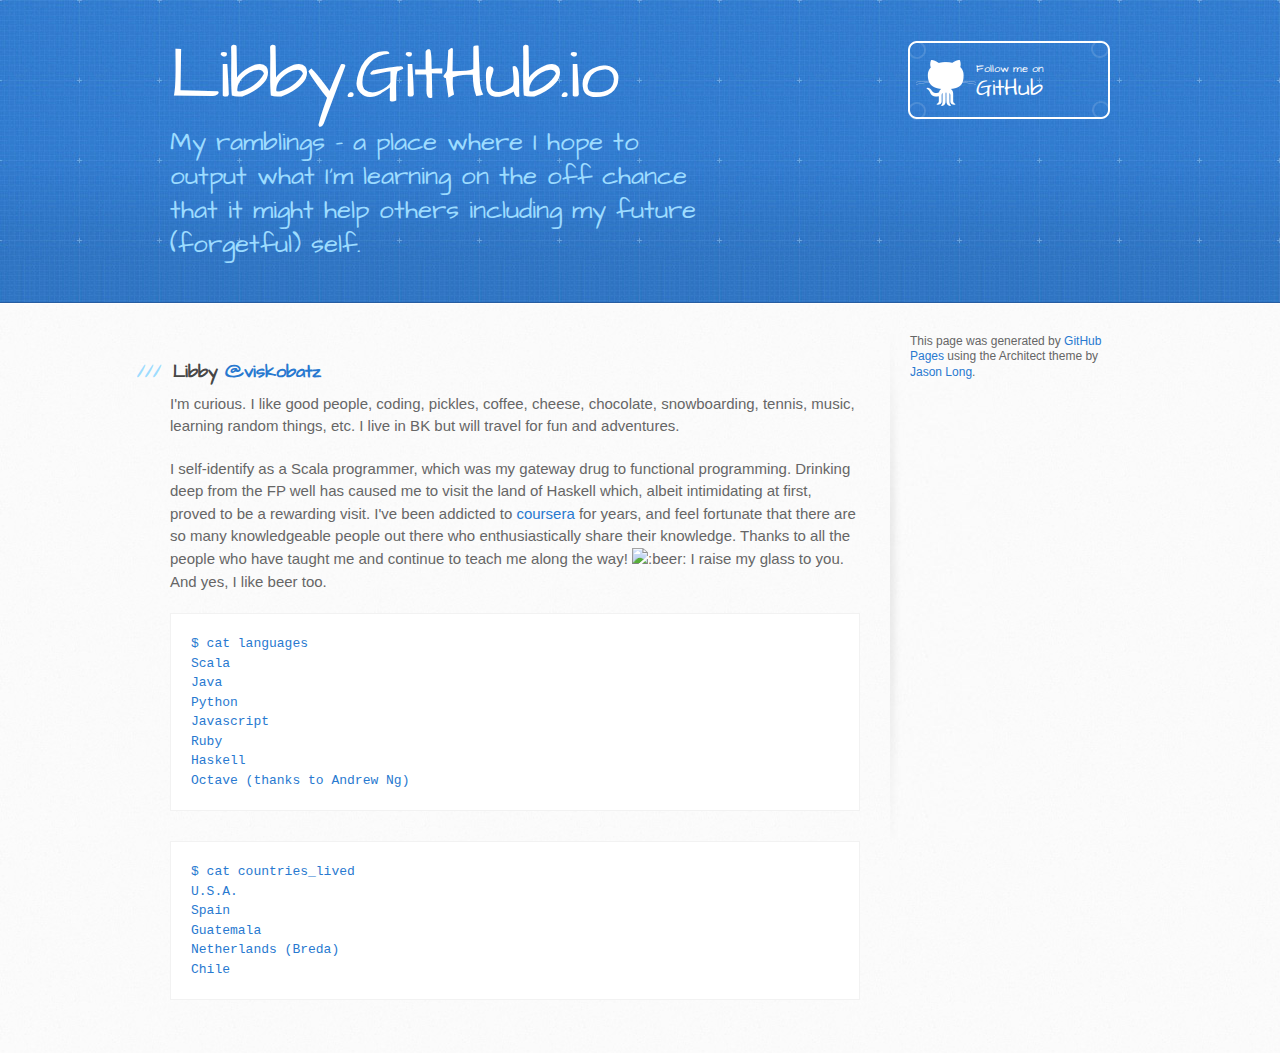
==== index.html @ e59dd88e "Replace master branch with page content via GitHub" ====
<!DOCTYPE html>
<html>
  <head>
    <meta charset='utf-8'>
    <meta http-equiv="X-UA-Compatible" content="chrome=1">
    <meta name="viewport" content="width=device-width, initial-scale=1, maximum-scale=1">
    <link href='https://fonts.googleapis.com/css?family=Architects+Daughter' rel='stylesheet' type='text/css'>
    <link rel="stylesheet" type="text/css" href="stylesheets/stylesheet.css" media="screen">
    <link rel="stylesheet" type="text/css" href="stylesheets/github-light.css" media="screen">
    <link rel="stylesheet" type="text/css" href="stylesheets/print.css" media="print">

    <!--[if lt IE 9]>
    <script src="//html5shiv.googlecode.com/svn/trunk/html5.js"></script>
    <![endif]-->

    <title>Libby.GitHub.io by libby</title>
  </head>

  <body>
    <header>
      <div class="inner">
        <h1>Libby.GitHub.io</h1>
        <h2>My ramblings - a place where I hope to output what I&#39;m learning on the off chance that it might help others including my future (forgetful) self.</h2>
        <a href="https://github.com/libby" class="button"><small>Follow me on</small> GitHub</a>
      </div>
    </header>

    <div id="content-wrapper">
      <div class="inner clearfix">
        <section id="main-content">
          <h3>
<a id="libby-viskobatz" class="anchor" href="#libby-viskobatz" aria-hidden="true"><span class="octicon octicon-link"></span></a>Libby <a href="https://twitter.com/viskobatz">@viskobatz</a>
</h3>

<p>I'm curious. I like good people, coding, pickles, coffee, cheese, chocolate, snowboarding, tennis, music, learning random things, etc. I live in BK but will travel for fun and adventures.</p>

<p>I self-identify as a Scala programmer, which was my gateway drug to functional programming.  Drinking deep from the FP well has caused me to visit the land of Haskell which, albeit intimidating at first, proved to be a rewarding visit. I've been addicted to <a href="https://www.coursera.org/">coursera</a> for years, and feel fortunate that there are so many knowledgeable people out there who enthusiastically share their knowledge. Thanks to all the people who have taught me and continue to teach me along the way! <img class="emoji" title=":beer:" alt=":beer:" src="https://assets-cdn.github.com/images/icons/emoji/unicode/1f37a.png" height="20" width="20" align="absmiddle"> I raise my glass to you. And yes, I like beer too.</p>

<pre><code>$ cat languages
Scala
Java
Python
Javascript
Ruby
Haskell
Octave (thanks to Andrew Ng)
</code></pre>

<pre><code>$ cat countries_lived
U.S.A.
Spain
Guatemala
Netherlands (Breda)
Chile
</code></pre>
        </section>

        <aside id="sidebar">


          <p>This page was generated by <a href="https://pages.github.com">GitHub Pages</a> using the Architect theme by <a href="https://twitter.com/jasonlong">Jason Long</a>.</p>
        </aside>
      </div>
    </div>

  
  </body>
</html>
---- stylesheets/stylesheet.css ----
/*! normalize.css v3.0.2 | MIT License | git.io/normalize */

/**
 * 1. Set default font family to sans-serif.
 * 2. Prevent iOS text size adjust after orientation change, without disabling
 *    user zoom.
 */

html {
  font-family: sans-serif; /* 1 */
  -webkit-text-size-adjust: 100%; /* 2 */
  -ms-text-size-adjust: 100%; /* 2 */
}

/**
 * Remove default margin.
 */

body {
  margin: 0;
}

/* HTML5 display definitions
   ========================================================================== */

/**
 * Correct `block` display not defined for any HTML5 element in IE 8/9.
 * Correct `block` display not defined for `details` or `summary` in IE 10/11
 * and Firefox.
 * Correct `block` display not defined for `main` in IE 11.
 */

article,
aside,
details,
figcaption,
figure,
footer,
header,
hgroup,
main,
menu,
nav,
section,
summary {
  display: block;
}

/**
 * 1. Correct `inline-block` display not defined in IE 8/9.
 * 2. Normalize vertical alignment of `progress` in Chrome, Firefox, and Opera.
 */

audio,
canvas,
progress,
video {
  display: inline-block; /* 1 */
  vertical-align: baseline; /* 2 */
}

/**
 * Prevent modern browsers from displaying `audio` without controls.
 * Remove excess height in iOS 5 devices.
 */

audio:not([controls]) {
  display: none;
  height: 0;
}

/**
 * Address `[hidden]` styling not present in IE 8/9/10.
 * Hide the `template` element in IE 8/9/11, Safari, and Firefox < 22.
 */

[hidden],
template {
  display: none;
}

/* Links
   ========================================================================== */

/**
 * Remove the gray background color from active links in IE 10.
 */

a {
  background-color: transparent;
}

/**
 * Improve readability when focused and also mouse hovered in all browsers.
 */

a:active,
a:hover {
  outline: 0;
}

/* Text-level semantics
   ========================================================================== */

/**
 * Address styling not present in IE 8/9/10/11, Safari, and Chrome.
 */

abbr[title] {
  border-bottom: 1px dotted;
}

/**
 * Address style set to `bolder` in Firefox 4+, Safari, and Chrome.
 */

b,
strong {
  font-weight: bold;
}

/**
 * Address styling not present in Safari and Chrome.
 */

dfn {
  font-style: italic;
}

/**
 * Address variable `h1` font-size and margin within `section` and `article`
 * contexts in Firefox 4+, Safari, and Chrome.
 */

h1 {
  margin: 0.67em 0;
  font-size: 2em;
}

/**
 * Address styling not present in IE 8/9.
 */

mark {
  color: #000;
  background: #ff0;
}

/**
 * Address inconsistent and variable font size in all browsers.
 */

small {
  font-size: 80%;
}

/**
 * Prevent `sub` and `sup` affecting `line-height` in all browsers.
 */

sub,
sup {
  position: relative;
  font-size: 75%;
  line-height: 0;
  vertical-align: baseline;
}

sup {
  top: -0.5em;
}

sub {
  bottom: -0.25em;
}

/* Embedded content
   ========================================================================== */

/**
 * Remove border when inside `a` element in IE 8/9/10.
 */

img {
  border: 0;
}

/**
 * Correct overflow not hidden in IE 9/10/11.
 */

svg:not(:root) {
  overflow: hidden;
}

/* Grouping content
   ========================================================================== */

/**
 * Address margin not present in IE 8/9 and Safari.
 */

figure {
  margin: 1em 40px;
}

/**
 * Address differences between Firefox and other browsers.
 */

hr {
  height: 0;
  -moz-box-sizing: content-box;
  box-sizing: content-box;
}

/**
 * Contain overflow in all browsers.
 */

pre {
  overflow: auto;
}

/**
 * Address odd `em`-unit font size rendering in all browsers.
 */

code,
kbd,
pre,
samp {
  font-family: monospace, monospace;
  font-size: 1em;
}

/* Forms
   ========================================================================== */

/**
 * Known limitation: by default, Chrome and Safari on OS X allow very limited
 * styling of `select`, unless a `border` property is set.
 */

/**
 * 1. Correct color not being inherited.
 *    Known issue: affects color of disabled elements.
 * 2. Correct font properties not being inherited.
 * 3. Address margins set differently in Firefox 4+, Safari, and Chrome.
 */

button,
input,
optgroup,
select,
textarea {
  margin: 0; /* 3 */
  font: inherit; /* 2 */
  color: inherit; /* 1 */
}

/**
 * Address `overflow` set to `hidden` in IE 8/9/10/11.
 */

button {
  overflow: visible;
}

/**
 * Address inconsistent `text-transform` inheritance for `button` and `select`.
 * All other form control elements do not inherit `text-transform` values.
 * Correct `button` style inheritance in Firefox, IE 8/9/10/11, and Opera.
 * Correct `select` style inheritance in Firefox.
 */

button,
select {
  text-transform: none;
}

/**
 * 1. Avoid the WebKit bug in Android 4.0.* where (2) destroys native `audio`
 *    and `video` controls.
 * 2. Correct inability to style clickable `input` types in iOS.
 * 3. Improve usability and consistency of cursor style between image-type
 *    `input` and others.
 */

button,
html input[type="button"], /* 1 */
input[type="reset"],
input[type="submit"] {
  -webkit-appearance: button; /* 2 */
  cursor: pointer; /* 3 */
}

/**
 * Re-set default cursor for disabled elements.
 */

button[disabled],
html input[disabled] {
  cursor: default;
}

/**
 * Remove inner padding and border in Firefox 4+.
 */

button::-moz-focus-inner,
input::-moz-focus-inner {
  padding: 0;
  border: 0;
}

/**
 * Address Firefox 4+ setting `line-height` on `input` using `!important` in
 * the UA stylesheet.
 */

input {
  line-height: normal;
}

/**
 * It's recommended that you don't attempt to style these elements.
 * Firefox's implementation doesn't respect box-sizing, padding, or width.
 *
 * 1. Address box sizing set to `content-box` in IE 8/9/10.
 * 2. Remove excess padding in IE 8/9/10.
 */

input[type="checkbox"],
input[type="radio"] {
  box-sizing: border-box; /* 1 */
  padding: 0; /* 2 */
}

/**
 * Fix the cursor style for Chrome's increment/decrement buttons. For certain
 * `font-size` values of the `input`, it causes the cursor style of the
 * decrement button to change from `default` to `text`.
 */

input[type="number"]::-webkit-inner-spin-button,
input[type="number"]::-webkit-outer-spin-button {
  height: auto;
}

/**
 * 1. Address `appearance` set to `searchfield` in Safari and Chrome.
 * 2. Address `box-sizing` set to `border-box` in Safari and Chrome
 *    (include `-moz` to future-proof).
 */

input[type="search"] {
  -webkit-box-sizing: content-box; /* 2 */
  -moz-box-sizing: content-box;
  box-sizing: content-box;
  -webkit-appearance: textfield; /* 1 */
}

/**
 * Remove inner padding and search cancel button in Safari and Chrome on OS X.
 * Safari (but not Chrome) clips the cancel button when the search input has
 * padding (and `textfield` appearance).
 */

input[type="search"]::-webkit-search-cancel-button,
input[type="search"]::-webkit-search-decoration {
  -webkit-appearance: none;
}

/**
 * Define consistent border, margin, and padding.
 */

fieldset {
  padding: 0.35em 0.625em 0.75em;
  margin: 0 2px;
  border: 1px solid #c0c0c0;
}

/**
 * 1. Correct `color` not being inherited in IE 8/9/10/11.
 * 2. Remove padding so people aren't caught out if they zero out fieldsets.
 */

legend {
  padding: 0; /* 2 */
  border: 0; /* 1 */
}

/**
 * Remove default vertical scrollbar in IE 8/9/10/11.
 */

textarea {
  overflow: auto;
}

/**
 * Don't inherit the `font-weight` (applied by a rule above).
 * NOTE: the default cannot safely be changed in Chrome and Safari on OS X.
 */

optgroup {
  font-weight: bold;
}

/* Tables
   ========================================================================== */

/**
 * Remove most spacing between table cells.
 */

table {
  border-spacing: 0;
  border-collapse: collapse;
}

td,
th {
  padding: 0;
}

/* LAYOUT STYLES */
body {
  font-family: 'Helvetica Neue', Helvetica, Arial, serif;
  font-size: 15px;
  font-weight: 400;
  line-height: 1.5;
  color: #666;
  background: #fafafa url(../images/body-bg.jpg) 0 0 repeat;
}

p {
  margin-top: 0;
}

a {
  color: #2879d0;
}
a:hover {
  color: #2268b2;
}

header {
  padding-top: 40px;
  padding-bottom: 40px;
  font-family: 'Architects Daughter', 'Helvetica Neue', Helvetica, Arial, serif;
  background: #2e7bcf url(../images/header-bg.jpg) 0 0 repeat-x;
  border-bottom: solid 1px #275da1;
}

header h1 {
  width: 540px;
  margin-top: 0;
  margin-bottom: 0.2em;
  font-size: 72px;
  font-weight: normal;
  line-height: 1;
  color: #fff;
  letter-spacing: -1px;
}

header h2 {
  width: 540px;
  margin-top: 0;
  margin-bottom: 0;
  font-size: 26px;
  font-weight: normal;
  line-height: 1.3;
  color: #9ddcff;
  letter-spacing: 0;
}

.inner {
  position: relative;
  width: 940px;
  margin: 0 auto;
}

#content-wrapper {
  padding-top: 30px;
  border-top: solid 1px #fff;
}

#main-content {
  float: left;
  width: 690px;
}

#main-content img {
  max-width: 100%;
}

aside#sidebar {
  float: right;
  width: 200px;
  min-height: 504px;
  padding-left: 20px;
  font-size: 12px;
  line-height: 1.3;
  background: transparent url(../images/sidebar-bg.jpg) 0 0 no-repeat;
}

aside#sidebar p.repo-owner,
aside#sidebar p.repo-owner a {
  font-weight: bold;
}

#downloads {
  margin-bottom: 40px;
}

a.button {
  width: 134px;
  height: 58px;
  padding-top: 22px;
  padding-left: 68px;
  font-family: 'Architects Daughter', 'Helvetica Neue', Helvetica, Arial, serif;
  font-size: 23px;
  line-height: 1.2;
  color: #fff;
}
a.button small {
  display: block;
  font-size: 11px;
}
header a.button {
  position: absolute;
  top: 0;
  right: 0;
  background: transparent url(../images/github-button.png) 0 0 no-repeat;
}
aside a.button {
  display: block;
  width: 138px;
  padding-left: 64px;
  margin-bottom: 20px;
  font-size: 21px;
  background: transparent url(../images/download-button.png) 0 0 no-repeat;
}

code, pre {
  margin-bottom: 30px;
  font-family: Monaco, "Bitstream Vera Sans Mono", "Lucida Console", Terminal, monospace;
  font-size: 13px;
  color: #222;
}

code {
  padding: 0 3px;
  background-color: #f2f8fc;
  border: solid 1px #dbe7f3;
}

pre {
  padding: 20px;
  overflow: auto;
  text-shadow: none;
  background: #fff;
  border: solid 1px #f2f2f2;
}
pre code {
  padding: 0;
  color: #2879d0;
  background-color: #fff;
  border: none;
}

ul, ol, dl {
  margin-bottom: 20px;
}


/* COMMON STYLES */

hr {
  height: 0;
  margin-top: 1em;
  margin-bottom: 1em;
  border: 0;
  border-top: solid 1px #ddd;
}

table {
  width: 100%;
  border: 1px solid #ebebeb;
}

th {
  font-weight: 500;
}

td {
  font-weight: 300;
  text-align: center;
  border: 1px solid #ebebeb;
}

form {
  padding: 20px;
  background: #f2f2f2;

}


/* GENERAL ELEMENT TYPE STYLES */

#main-content h1 {
  margin-top: 0;
  margin-bottom: 0;
  font-family: 'Architects Daughter', 'Helvetica Neue', Helvetica, Arial, serif;
  font-size: 2.8em;
  font-weight: normal;
  color: #474747;
  text-indent: 6px;
  letter-spacing: -1px;
}

#main-content h1:before {
  padding-right: 0.3em;
  margin-left: -0.9em;
  color: #9ddcff;
  content: "/";
}

#main-content h2 {
  margin-bottom: 8px;
  font-family: 'Architects Daughter', 'Helvetica Neue', Helvetica, Arial, serif;
  font-size: 22px;
  font-weight: bold;
  color: #474747;
  text-indent: 4px;
}
#main-content h2:before {
  padding-right: 0.3em;
  margin-left: -1.5em;
  content: "//";
  color: #9ddcff;
}

#main-content h3 {
  margin-top: 24px;
  margin-bottom: 8px;
  font-family: 'Architects Daughter', 'Helvetica Neue', Helvetica, Arial, serif;
  font-size: 18px;
  font-weight: bold;
  color: #474747;
  text-indent: 3px;
}

#main-content h3:before {
  padding-right: 0.3em;
  margin-left: -2em;
  content: "///";
  color: #9ddcff;
}

#main-content h4 {
  margin-bottom: 8px;
  font-family: 'Architects Daughter', 'Helvetica Neue', Helvetica, Arial, serif;
  font-size: 15px;
  font-weight: bold;
  color: #474747;
  text-indent: 3px;
}

h4:before {
  padding-right: 0.3em;
  margin-left: -2.8em;
  content: "////";
  color: #9ddcff;
}

#main-content h5 {
  margin-bottom: 8px;
  font-family: 'Architects Daughter', 'Helvetica Neue', Helvetica, Arial, serif;
  font-size: 14px;
  color: #474747;
  text-indent: 3px;
}
h5:before {
  padding-right: 0.3em;
  margin-left: -3.2em;
  content: "/////";
  color: #9ddcff;
}

#main-content h6 {
  margin-bottom: 8px;
  font-family: 'Architects Daughter', 'Helvetica Neue', Helvetica, Arial, serif;
  font-size: .8em;
  color: #474747;
  text-indent: 3px;
}
h6:before {
  padding-right: 0.3em;
  margin-left: -3.7em;
  content: "//////";
  color: #9ddcff;
}

p {
  margin-bottom: 20px;
}

a {
  text-decoration: none;
}

p a {
  font-weight: 400;
}

blockquote {
  padding: 0 0 0 30px;
  margin-bottom: 20px;
  font-size: 1.6em;
  border-left: 10px solid #e9e9e9;
}

ul {
  list-style-position: inside;
  list-style: disc;
  padding-left: 20px;
}

ol {
  list-style-position: inside;
  list-style: decimal;
  padding-left: 3px;
}

dl dd {
  font-style: italic;
  font-weight: 100;
}

footer {
  padding-top: 20px;
  padding-bottom: 30px;
  margin-top: 40px;
  font-size: 13px;
  color: #aaa;
  background: transparent url('../images/hr.png') 0 0 no-repeat;
}

footer a {
  color: #666;
}
footer a:hover {
  color: #444;
}

/* MISC */
.clearfix:after {
  display: block;
  height: 0;
  clear: both;
  visibility: hidden;
  content: '.';
}

.clearfix {display: inline-block;}
* html .clearfix {height: 1%;}
.clearfix {display: block;}

/* #Media Queries
================================================== */

/* Smaller than standard 960 (devices and browsers) */
@media only screen and (max-width: 959px) { }

/* Tablet Portrait size to standard 960 (devices and browsers) */
@media only screen and (min-width: 768px) and (max-width: 959px) {
  .inner {
    width: 740px;
  }
  header h1, header h2 {
    width: 340px;
  }
  header h1 {
    font-size: 60px;
  }
  header h2 {
    font-size: 30px;
  }
  #main-content {
    width: 490px;
  }
  #main-content h1:before,
  #main-content h2:before,
  #main-content h3:before,
  #main-content h4:before,
  #main-content h5:before,
  #main-content h6:before {
    padding-right: 0;
    margin-left: 0;
    content: none;
  }
}

/* All Mobile Sizes (devices and browser) */
@media only screen and (max-width: 767px) {
  .inner {
    width: 93%;
  }
  header {
    padding: 20px 0;
  }
  header .inner {
    position: relative;
  }
  header h1, header h2 {
    width: 100%;
  }
  header h1 {
    font-size: 48px;
  }
  header h2 {
    font-size: 24px;
  }
  header a.button {
    position: relative;
    display: inline-block;
    width: auto;
    height: auto;
    padding: 5px 10px;
    margin-top: 15px;
    font-size: 13px;
    line-height: 1;
    color: #2879d0;
    text-align: center;
    background-color: #9ddcff;
    background-image: none;
    border-radius: 5px;
    -moz-border-radius: 5px;
    -webkit-border-radius: 5px;
  }
  header a.button small {
    display: inline;
    font-size: 13px;
  }
  #main-content,
  aside#sidebar {
    float: none;
    width: 100% ! important;
  }
  aside#sidebar {
    min-height: 0;
    padding: 20px 0;
    margin-top: 20px;
    background-image: none;
    border-top: solid 1px #ddd;
  }
  aside#sidebar a.button {
    display: none;
  }
  #main-content h1:before,
  #main-content h2:before,
  #main-content h3:before,
  #main-content h4:before,
  #main-content h5:before,
  #main-content h6:before {
    padding-right: 0;
    margin-left: 0;
    content: none;
  }
}

/* Mobile Landscape Size to Tablet Portrait (devices and browsers) */
@media only screen and (min-width: 480px) and (max-width: 767px) { }

/* Mobile Portrait Size to Mobile Landscape Size (devices and browsers) */
@media only screen and (max-width: 479px) { }
---- stylesheets/github-light.css ----
/*
   Copyright 2014 GitHub Inc.

   Licensed under the Apache License, Version 2.0 (the "License");
   you may not use this file except in compliance with the License.
   You may obtain a copy of the License at

       http://www.apache.org/licenses/LICENSE-2.0

   Unless required by applicable law or agreed to in writing, software
   distributed under the License is distributed on an "AS IS" BASIS,
   WITHOUT WARRANTIES OR CONDITIONS OF ANY KIND, either express or implied.
   See the License for the specific language governing permissions and
   limitations under the License.

*/

.pl-c /* comment */ {
  color: #969896;
}

.pl-c1      /* constant, markup.raw, meta.diff.header, meta.module-reference, meta.property-name, support, support.constant, support.variable, variable.other.constant */,
.pl-s .pl-v /* string variable */ {
  color: #0086b3;
}

.pl-e  /* entity */,
.pl-en /* entity.name */ {
  color: #795da3;
}

.pl-s .pl-s1 /* string source */,
.pl-smi      /* storage.modifier.import, storage.modifier.package, storage.type.java, variable.other, variable.parameter.function */ {
  color: #333;
}

.pl-ent /* entity.name.tag */ {
  color: #63a35c;
}

.pl-k /* keyword, storage, storage.type */ {
  color: #a71d5d;
}

.pl-pds              /* punctuation.definition.string, string.regexp.character-class */,
.pl-s                /* string */,
.pl-s .pl-pse .pl-s1 /* string punctuation.section.embedded source */,
.pl-sr               /* string.regexp */,
.pl-sr .pl-cce       /* string.regexp constant.character.escape */,
.pl-sr .pl-sra       /* string.regexp string.regexp.arbitrary-repitition */,
.pl-sr .pl-sre       /* string.regexp source.ruby.embedded */ {
  color: #183691;
}

.pl-v /* variable */ {
  color: #ed6a43;
}

.pl-id /* invalid.deprecated */ {
  color: #b52a1d;
}

.pl-ii /* invalid.illegal */ {
  background-color: #b52a1d;
  color: #f8f8f8;
}

.pl-sr .pl-cce /* string.regexp constant.character.escape */ {
  color: #63a35c;
  font-weight: bold;
}

.pl-ml /* markup.list */ {
  color: #693a17;
}

.pl-mh        /* markup.heading */,
.pl-mh .pl-en /* markup.heading entity.name */,
.pl-ms        /* meta.separator */ {
  color: #1d3e81;
  font-weight: bold;
}

.pl-mq /* markup.quote */ {
  color: #008080;
}

.pl-mi /* markup.italic */ {
  color: #333;
  font-style: italic;
}

.pl-mb /* markup.bold */ {
  color: #333;
  font-weight: bold;
}

.pl-md /* markup.deleted, meta.diff.header.from-file */ {
  background-color: #ffecec;
  color: #bd2c00;
}

.pl-mi1 /* markup.inserted, meta.diff.header.to-file */ {
  background-color: #eaffea;
  color: #55a532;
}

.pl-mdr /* meta.diff.range */ {
  color: #795da3;
  font-weight: bold;
}

.pl-mo /* meta.output */ {
  color: #1d3e81;
}
---- stylesheets/print.css ----
html, body, div, span, applet, object, iframe,
h1, h2, h3, h4, h5, h6, p, blockquote, pre,
a, abbr, acronym, address, big, cite, code,
del, dfn, em, img, ins, kbd, q, s, samp,
small, strike, strong, sub, sup, tt, var,
b, u, i, center,
dl, dt, dd, ol, ul, li,
fieldset, form, label, legend,
table, caption, tbody, tfoot, thead, tr, th, td,
article, aside, canvas, details, embed,
figure, figcaption, footer, header, hgroup,
menu, nav, output, ruby, section, summary,
time, mark, audio, video {
  padding: 0;
  margin: 0;
  font: inherit;
  font-size: 100%;
  vertical-align: baseline;
  border: 0;
}
/* HTML5 display-role reset for older browsers */
article, aside, details, figcaption, figure,
footer, header, hgroup, menu, nav, section {
  display: block;
}
body {
  line-height: 1;
}
ol, ul {
  list-style: none;
}
blockquote, q {
  quotes: none;
}
blockquote:before, blockquote:after,
q:before, q:after {
  content: '';
  content: none;
}
table {
  border-spacing: 0;
  border-collapse: collapse;
}
body {
  font-family: 'Helvetica Neue', Helvetica, Arial, serif;
  font-size: 13px;
  line-height: 1.5;
  color: #000;
}

a {
  font-weight: bold;
  color: #d5000d;
}

header {
  padding-top: 35px;
  padding-bottom: 10px;
}

header h1 {
  font-size: 48px;
  font-weight: bold;
  line-height: 1.2;
  color: #303030;
  letter-spacing: -1px;
}

header h2 {
  font-size: 24px;
  font-weight: normal;
  line-height: 1.3;
  color: #aaa;
  letter-spacing: -1px;
}
#downloads {
  display: none;
}
#main_content {
  padding-top: 20px;
}

code, pre {
  margin-bottom: 30px;
  font-family: Monaco, "Bitstream Vera Sans Mono", "Lucida Console", Terminal;
  font-size: 12px;
  color: #222;
}

code {
  padding: 0 3px;
}

pre {
  padding: 20px;
  overflow: auto;
  border: solid 1px #ddd;
}
pre code {
  padding: 0;
}

ul, ol, dl {
  margin-bottom: 20px;
}


/* COMMON STYLES */

table {
  width: 100%;
  border: 1px solid #ebebeb;
}

th {
  font-weight: 500;
}

td {
  font-weight: 300;
  text-align: center;
  border: 1px solid #ebebeb;
}

form {
  padding: 20px;
  background: #f2f2f2;

}


/* GENERAL ELEMENT TYPE STYLES */

h1 {
  font-size: 2.8em;
}

h2 {
  margin-bottom: 8px;
  font-size: 22px;
  font-weight: bold;
  color: #303030;
}

h3 {
  margin-bottom: 8px;
  font-size: 18px;
  font-weight: bold;
  color: #d5000d;
}

h4 {
  font-size: 16px;
  font-weight: bold;
  color: #303030;
}

h5 {
  font-size: 1em;
  color: #303030;
}

h6 {
  font-size: .8em;
  color: #303030;
}

p {
  margin-bottom: 20px;
  font-weight: 300;
}

a {
  text-decoration: none;
}

p a {
  font-weight: 400;
}

blockquote {
  padding: 0 0 0 30px;
  margin-bottom: 20px;
  font-size: 1.6em;
  border-left: 10px solid #e9e9e9;
}

ul li {
  padding-left: 20px;
  list-style-position: inside;
  list-style: disc;
}

ol li {
  padding-left: 3px;
  list-style-position: inside;
  list-style: decimal;
}

dl dd {
  font-style: italic;
  font-weight: 100;
}

footer {
  padding-top: 20px;
  padding-bottom: 30px;
  margin-top: 40px;
  font-size: 13px;
  color: #aaa;
}

footer a {
  color: #666;
}

/* MISC */
.clearfix:after {
  display: block;
  height: 0;
  clear: both;
  visibility: hidden;
  content: '.';
}

.clearfix {display: inline-block;}
* html .clearfix {height: 1%;}
.clearfix {display: block;}
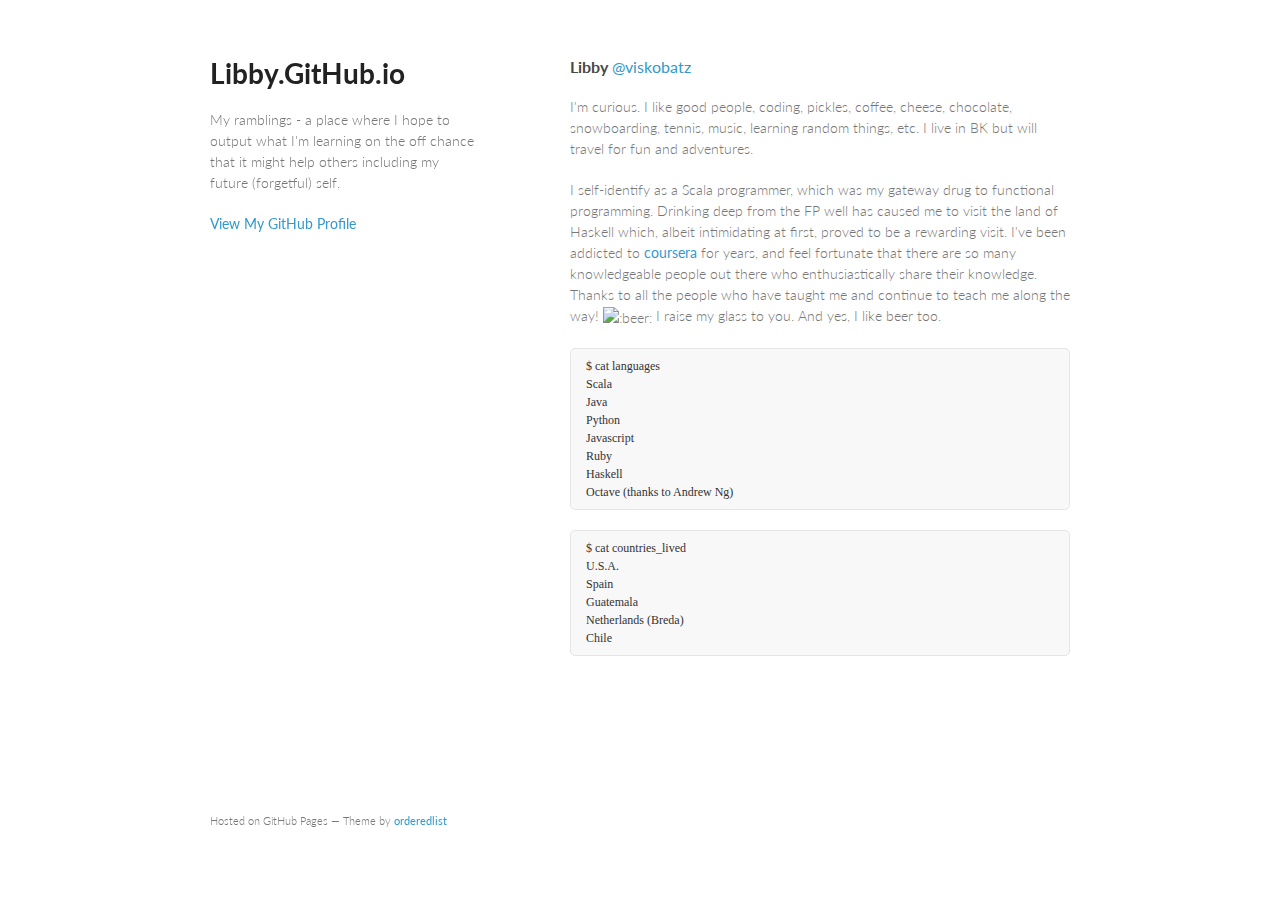
==== commit c1b05f3a: "Replace master branch with page content via GitHub" ====
--- a/index.html
+++ b/index.html
@@ -1,34 +1,29 @@
-<!DOCTYPE html>
+<!doctype html>
 <html>
   <head>
-    <meta charset='utf-8'>
+    <meta charset="utf-8">
     <meta http-equiv="X-UA-Compatible" content="chrome=1">
-    <meta name="viewport" content="width=device-width, initial-scale=1, maximum-scale=1">
-    <link href='https://fonts.googleapis.com/css?family=Architects+Daughter' rel='stylesheet' type='text/css'>
-    <link rel="stylesheet" type="text/css" href="stylesheets/stylesheet.css" media="screen">
-    <link rel="stylesheet" type="text/css" href="stylesheets/github-light.css" media="screen">
-    <link rel="stylesheet" type="text/css" href="stylesheets/print.css" media="print">
+    <title>Libby.GitHub.io by libby</title>
 
+    <link rel="stylesheet" href="stylesheets/styles.css">
+    <link rel="stylesheet" href="stylesheets/github-light.css">
+    <meta name="viewport" content="width=device-width, initial-scale=1, user-scalable=no">
     <!--[if lt IE 9]>
     <script src="//html5shiv.googlecode.com/svn/trunk/html5.js"></script>
     <![endif]-->
+  </head>
+  <body>
+    <div class="wrapper">
+      <header>
+        <h1>Libby.GitHub.io</h1>
+        <p>My ramblings - a place where I hope to output what I&#39;m learning on the off chance that it might help others including my future (forgetful) self.</p>
 
-    <title>Libby.GitHub.io by libby</title>
-  </head>
 
-  <body>
-    <header>
-      <div class="inner">
-        <h1>Libby.GitHub.io</h1>
-        <h2>My ramblings - a place where I hope to output what I&#39;m learning on the off chance that it might help others including my future (forgetful) self.</h2>
-        <a href="https://github.com/libby" class="button"><small>Follow me on</small> GitHub</a>
-      </div>
-    </header>
+        <p class="view"><a href="https://github.com/libby">View My GitHub Profile</a></p>
 
-    <div id="content-wrapper">
-      <div class="inner clearfix">
-        <section id="main-content">
-          <h3>
+      </header>
+      <section>
+        <h3>
 <a id="libby-viskobatz" class="anchor" href="#libby-viskobatz" aria-hidden="true"><span class="octicon octicon-link"></span></a>Libby <a href="https://twitter.com/viskobatz">@viskobatz</a>
 </h3>
 
@@ -53,16 +48,12 @@
 Netherlands (Breda)
 Chile
 </code></pre>
-        </section>
-
-        <aside id="sidebar">
-
-
-          <p>This page was generated by <a href="https://pages.github.com">GitHub Pages</a> using the Architect theme by <a href="https://twitter.com/jasonlong">Jason Long</a>.</p>
-        </aside>
-      </div>
+      </section>
+      <footer>
+        <p><small>Hosted on GitHub Pages &mdash; Theme by <a href="https://github.com/orderedlist">orderedlist</a></small></p>
+      </footer>
     </div>
-
-  
+    <script src="javascripts/scale.fix.js"></script>
+    
   </body>
 </html>
--- a/stylesheets/styles.css
+++ b/stylesheets/styles.css
@@ -0,0 +1,255 @@
+@import url(https://fonts.googleapis.com/css?family=Lato:300italic,700italic,300,700);
+
+body {
+  padding:50px;
+  font:14px/1.5 Lato, "Helvetica Neue", Helvetica, Arial, sans-serif;
+  color:#777;
+  font-weight:300;
+}
+
+h1, h2, h3, h4, h5, h6 {
+  color:#222;
+  margin:0 0 20px;
+}
+
+p, ul, ol, table, pre, dl {
+  margin:0 0 20px;
+}
+
+h1, h2, h3 {
+  line-height:1.1;
+}
+
+h1 {
+  font-size:28px;
+}
+
+h2 {
+  color:#393939;
+}
+
+h3, h4, h5, h6 {
+  color:#494949;
+}
+
+a {
+  color:#39c;
+  font-weight:400;
+  text-decoration:none;
+}
+
+a small {
+  font-size:11px;
+  color:#777;
+  margin-top:-0.6em;
+  display:block;
+}
+
+.wrapper {
+  width:860px;
+  margin:0 auto;
+}
+
+blockquote {
+  border-left:1px solid #e5e5e5;
+  margin:0;
+  padding:0 0 0 20px;
+  font-style:italic;
+}
+
+code, pre {
+  font-family:Monaco, Bitstream Vera Sans Mono, Lucida Console, Terminal;
+  color:#333;
+  font-size:12px;
+}
+
+pre {
+  padding:8px 15px;
+  background: #f8f8f8;
+  border-radius:5px;
+  border:1px solid #e5e5e5;
+  overflow-x: auto;
+}
+
+table {
+  width:100%;
+  border-collapse:collapse;
+}
+
+th, td {
+  text-align:left;
+  padding:5px 10px;
+  border-bottom:1px solid #e5e5e5;
+}
+
+dt {
+  color:#444;
+  font-weight:700;
+}
+
+th {
+  color:#444;
+}
+
+img {
+  max-width:100%;
+}
+
+header {
+  width:270px;
+  float:left;
+  position:fixed;
+}
+
+header ul {
+  list-style:none;
+  height:40px;
+
+  padding:0;
+
+  background: #eee;
+  background: -moz-linear-gradient(top, #f8f8f8 0%, #dddddd 100%);
+  background: -webkit-gradient(linear, left top, left bottom, color-stop(0%,#f8f8f8), color-stop(100%,#dddddd));
+  background: -webkit-linear-gradient(top, #f8f8f8 0%,#dddddd 100%);
+  background: -o-linear-gradient(top, #f8f8f8 0%,#dddddd 100%);
+  background: -ms-linear-gradient(top, #f8f8f8 0%,#dddddd 100%);
+  background: linear-gradient(top, #f8f8f8 0%,#dddddd 100%);
+
+  border-radius:5px;
+  border:1px solid #d2d2d2;
+  box-shadow:inset #fff 0 1px 0, inset rgba(0,0,0,0.03) 0 -1px 0;
+  width:270px;
+}
+
+header li {
+  width:89px;
+  float:left;
+  border-right:1px solid #d2d2d2;
+  height:40px;
+}
+
+header ul a {
+  line-height:1;
+  font-size:11px;
+  color:#999;
+  display:block;
+  text-align:center;
+  padding-top:6px;
+  height:40px;
+}
+
+strong {
+  color:#222;
+  font-weight:700;
+}
+
+header ul li + li {
+  width:88px;
+  border-left:1px solid #fff;
+}
+
+header ul li + li + li {
+  border-right:none;
+  width:89px;
+}
+
+header ul a strong {
+  font-size:14px;
+  display:block;
+  color:#222;
+}
+
+section {
+  width:500px;
+  float:right;
+  padding-bottom:50px;
+}
+
+small {
+  font-size:11px;
+}
+
+hr {
+  border:0;
+  background:#e5e5e5;
+  height:1px;
+  margin:0 0 20px;
+}
+
+footer {
+  width:270px;
+  float:left;
+  position:fixed;
+  bottom:50px;
+}
+
+@media print, screen and (max-width: 960px) {
+
+  div.wrapper {
+    width:auto;
+    margin:0;
+  }
+
+  header, section, footer {
+    float:none;
+    position:static;
+    width:auto;
+  }
+
+  header {
+    padding-right:320px;
+  }
+
+  section {
+    border:1px solid #e5e5e5;
+    border-width:1px 0;
+    padding:20px 0;
+    margin:0 0 20px;
+  }
+
+  header a small {
+    display:inline;
+  }
+
+  header ul {
+    position:absolute;
+    right:50px;
+    top:52px;
+  }
+}
+
+@media print, screen and (max-width: 720px) {
+  body {
+    word-wrap:break-word;
+  }
+
+  header {
+    padding:0;
+  }
+
+  header ul, header p.view {
+    position:static;
+  }
+
+  pre, code {
+    word-wrap:normal;
+  }
+}
+
+@media print, screen and (max-width: 480px) {
+  body {
+    padding:15px;
+  }
+
+  header ul {
+    display:none;
+  }
+}
+
+@media print {
+  body {
+    padding:0.4in;
+    font-size:12pt;
+    color:#444;
+  }
+}
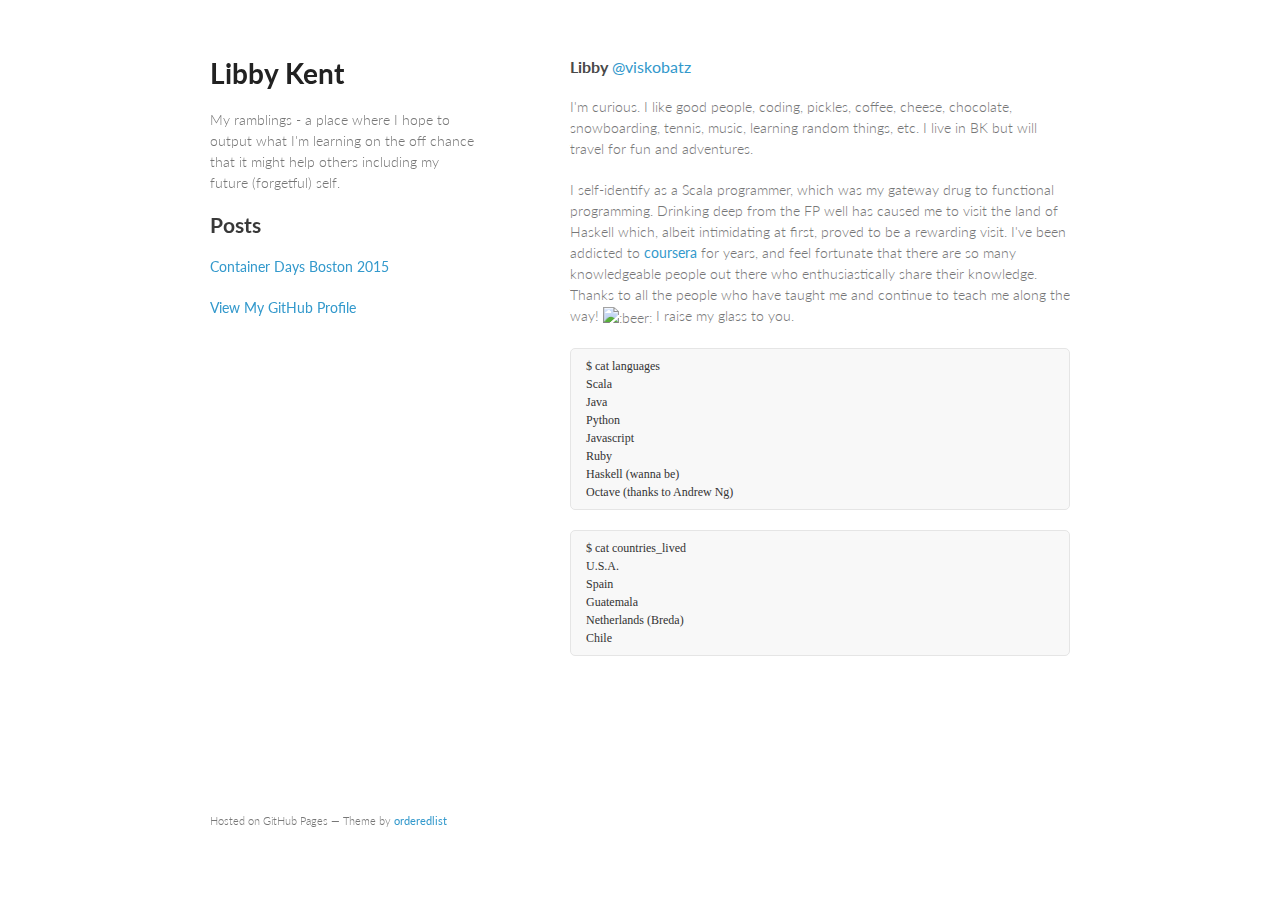
==== commit 46aac73a: "site - adding a rough sketch of container days boston cdbos.html to site and a few fixes to index.ht" ====
--- a/index.html
+++ b/index.html
@@ -3,7 +3,7 @@
   <head>
     <meta charset="utf-8">
     <meta http-equiv="X-UA-Compatible" content="chrome=1">
-    <title>Libby.GitHub.io by libby</title>
+    <title>Hello There</title>
 
     <link rel="stylesheet" href="stylesheets/styles.css">
     <link rel="stylesheet" href="stylesheets/github-light.css">
@@ -15,11 +15,17 @@
   <body>
     <div class="wrapper">
       <header>
-        <h1>Libby.GitHub.io</h1>
+        <h1>Libby Kent</h1>
         <p>My ramblings - a place where I hope to output what I&#39;m learning on the off chance that it might help others including my future (forgetful) self.</p>
-
-
-        <p class="view"><a href="https://github.com/libby">View My GitHub Profile</a></p>
+		
+		<h2>Posts</h2>
+		<a href="cdbos.html" id="cdbos">Container Days Boston 2015</a></br>
+		<!-- <a href="nand2tetris.html" id="nand2tetris">Nand2Tetris</a></br>
+			<a href="filesystems.html" id="filesystems">Filesystems</a></br>
+			<a href="monads.html" id="monadss">Monads</a> -->
+		
+		</p></p></p></p>
+		<p class="view"><a href="https://github.com/libby">View My GitHub Profile</a></p>
 
       </header>
       <section>
@@ -29,7 +35,7 @@
 
 <p>I'm curious. I like good people, coding, pickles, coffee, cheese, chocolate, snowboarding, tennis, music, learning random things, etc. I live in BK but will travel for fun and adventures.</p>
 
-<p>I self-identify as a Scala programmer, which was my gateway drug to functional programming.  Drinking deep from the FP well has caused me to visit the land of Haskell which, albeit intimidating at first, proved to be a rewarding visit. I've been addicted to <a href="https://www.coursera.org/">coursera</a> for years, and feel fortunate that there are so many knowledgeable people out there who enthusiastically share their knowledge. Thanks to all the people who have taught me and continue to teach me along the way! <img class="emoji" title=":beer:" alt=":beer:" src="https://assets-cdn.github.com/images/icons/emoji/unicode/1f37a.png" height="20" width="20" align="absmiddle"> I raise my glass to you. And yes, I like beer too.</p>
+<p>I self-identify as a Scala programmer, which was my gateway drug to functional programming.  Drinking deep from the FP well has caused me to visit the land of Haskell which, albeit intimidating at first, proved to be a rewarding visit. I've been addicted to <a href="https://www.coursera.org/">coursera</a> for years, and feel fortunate that there are so many knowledgeable people out there who enthusiastically share their knowledge. Thanks to all the people who have taught me and continue to teach me along the way! <img class="emoji" title=":beer:" alt=":beer:" src="https://assets-cdn.github.com/images/icons/emoji/unicode/1f37a.png" height="20" width="20" align="absmiddle"> I raise my glass to you.</p>
 
 <pre><code>$ cat languages
 Scala
@@ -37,7 +43,7 @@
 Python
 Javascript
 Ruby
-Haskell
+Haskell (wanna be)
 Octave (thanks to Andrew Ng)
 </code></pre>
 
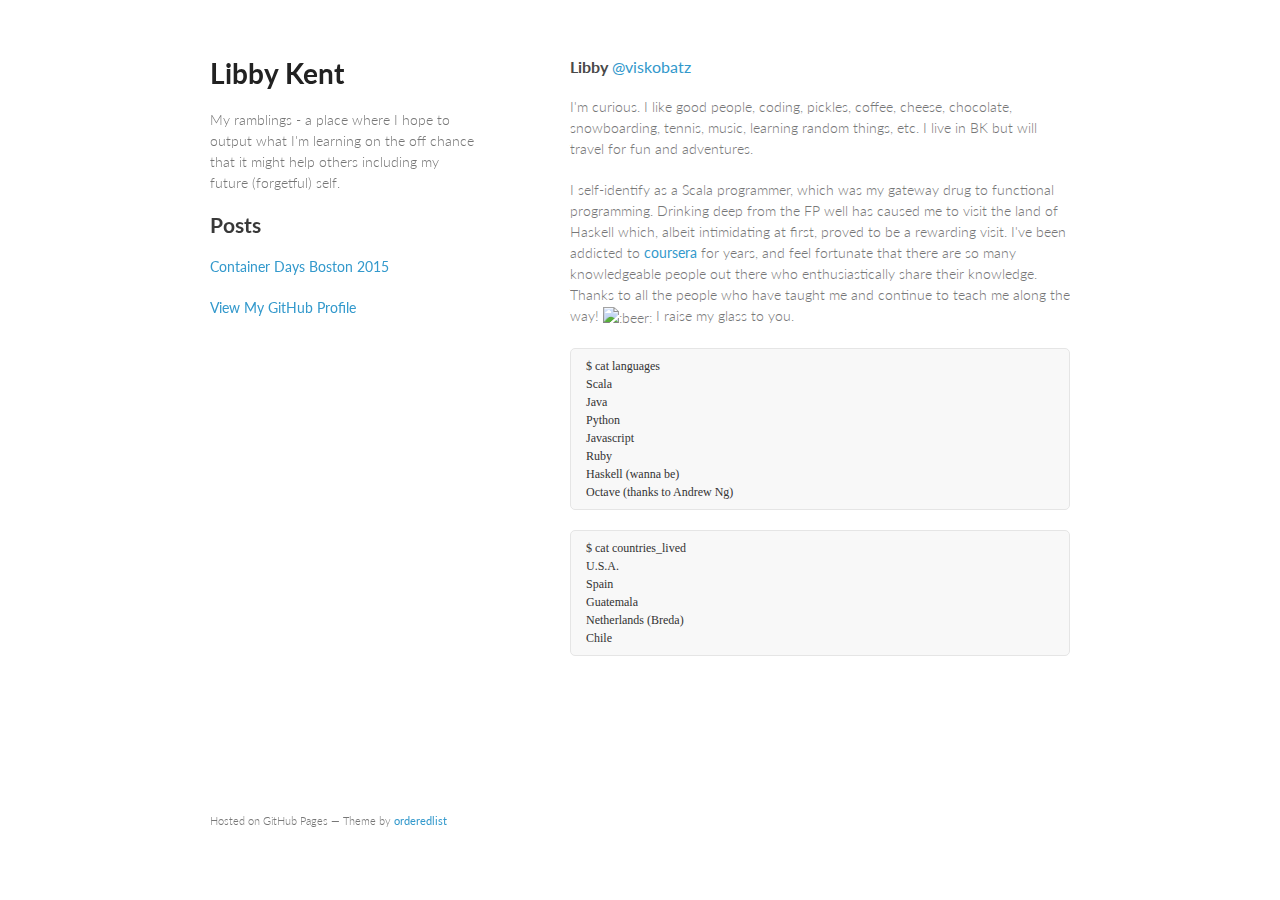
==== commit c479a10c: "adding google analyitics." ====
--- a/index.html
+++ b/index.html
@@ -60,6 +60,15 @@
       </footer>
     </div>
     <script src="javascripts/scale.fix.js"></script>
-    
+    <script>
+	  (function(i,s,o,g,r,a,m){i['GoogleAnalyticsObject']=r;i[r]=i[r]||function(){
+	  (i[r].q=i[r].q||[]).push(arguments)},i[r].l=1*new Date();a=s.createElement(o),
+	  m=s.getElementsByTagName(o)[0];a.async=1;a.src=g;m.parentNode.insertBefore(a,m)
+	  })(window,document,'script','//www.google-analytics.com/analytics.js','ga');
+
+	  ga('create', 'UA-63928789-1', 'auto');
+	  ga('send', 'pageview');
+
+	</script>
   </body>
 </html>
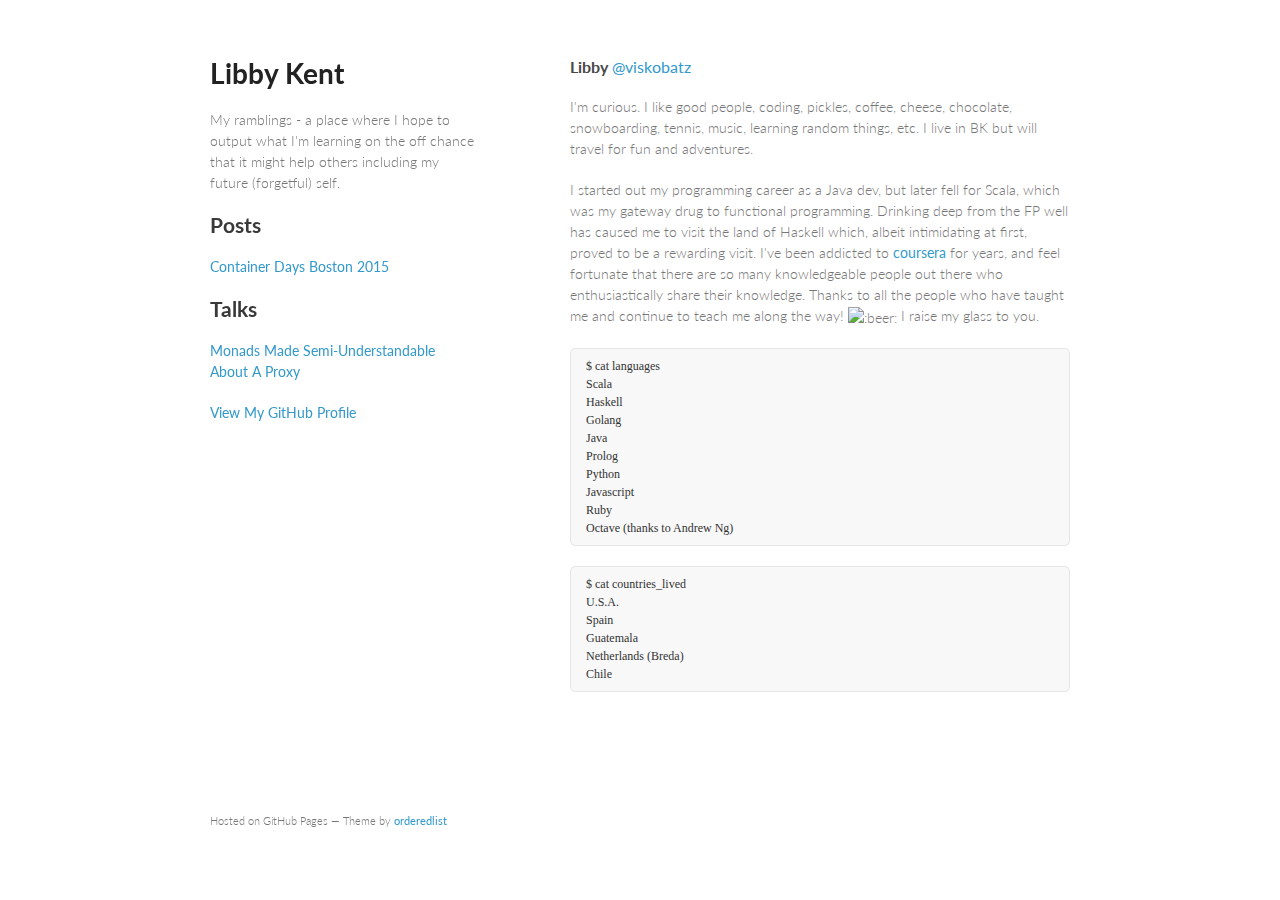
==== commit c3f9184a: "minor updates, fixing languages, adding some talks, and link home." ====
--- a/index.html
+++ b/index.html
@@ -17,13 +17,20 @@
       <header>
         <h1>Libby Kent</h1>
         <p>My ramblings - a place where I hope to output what I&#39;m learning on the off chance that it might help others including my future (forgetful) self.</p>
-		
+
 		<h2>Posts</h2>
 		<a href="cdbos.html" id="cdbos">Container Days Boston 2015</a></br>
-		<!-- <a href="nand2tetris.html" id="nand2tetris">Nand2Tetris</a></br>
-			<a href="filesystems.html" id="filesystems">Filesystems</a></br>
-			<a href="monads.html" id="monadss">Monads</a> -->
-		
+		<!--<a href="nand2tetris.html" id="nand2tetris">Nand2Tetris</a></br>
+		<a href="filesystems.html" id="filesystems">Filesystems</a></br>
+		<a href="monads.html" id="monadss">Monads</a> -->
+    </p>
+    <h2>Talks</h2>
+    <a href="https://www.youtube.com/watch?v=J3Djb1VyzkM" id="monads made semi-understandable">
+    Monads Made Semi-Understandable
+    </a><br/>
+    <a href="https://youtu.be/DnF4xhPpZO0?list=PLPe406v3i2FxdzPoJ13dybR81oKVzoWe7" id="proxy">
+    About A Proxy
+    </a>
 		</p></p></p></p>
 		<p class="view"><a href="https://github.com/libby">View My GitHub Profile</a></p>
 
@@ -35,15 +42,17 @@
 
 <p>I'm curious. I like good people, coding, pickles, coffee, cheese, chocolate, snowboarding, tennis, music, learning random things, etc. I live in BK but will travel for fun and adventures.</p>
 
-<p>I self-identify as a Scala programmer, which was my gateway drug to functional programming.  Drinking deep from the FP well has caused me to visit the land of Haskell which, albeit intimidating at first, proved to be a rewarding visit. I've been addicted to <a href="https://www.coursera.org/">coursera</a> for years, and feel fortunate that there are so many knowledgeable people out there who enthusiastically share their knowledge. Thanks to all the people who have taught me and continue to teach me along the way! <img class="emoji" title=":beer:" alt=":beer:" src="https://assets-cdn.github.com/images/icons/emoji/unicode/1f37a.png" height="20" width="20" align="absmiddle"> I raise my glass to you.</p>
+<p>I started out my programming career as a Java dev, but later fell for Scala, which was my gateway drug to functional programming.  Drinking deep from the FP well has caused me to visit the land of Haskell which, albeit intimidating at first, proved to be a rewarding visit. I've been addicted to <a href="https://www.coursera.org/">coursera</a> for years, and feel fortunate that there are so many knowledgeable people out there who enthusiastically share their knowledge. Thanks to all the people who have taught me and continue to teach me along the way! <img class="emoji" title=":beer:" alt=":beer:" src="https://assets-cdn.github.com/images/icons/emoji/unicode/1f37a.png" height="20" width="20" align="absmiddle"> I raise my glass to you.</p>
 
 <pre><code>$ cat languages
 Scala
+Haskell
+Golang
 Java
+Prolog
 Python
 Javascript
 Ruby
-Haskell (wanna be)
 Octave (thanks to Andrew Ng)
 </code></pre>
 
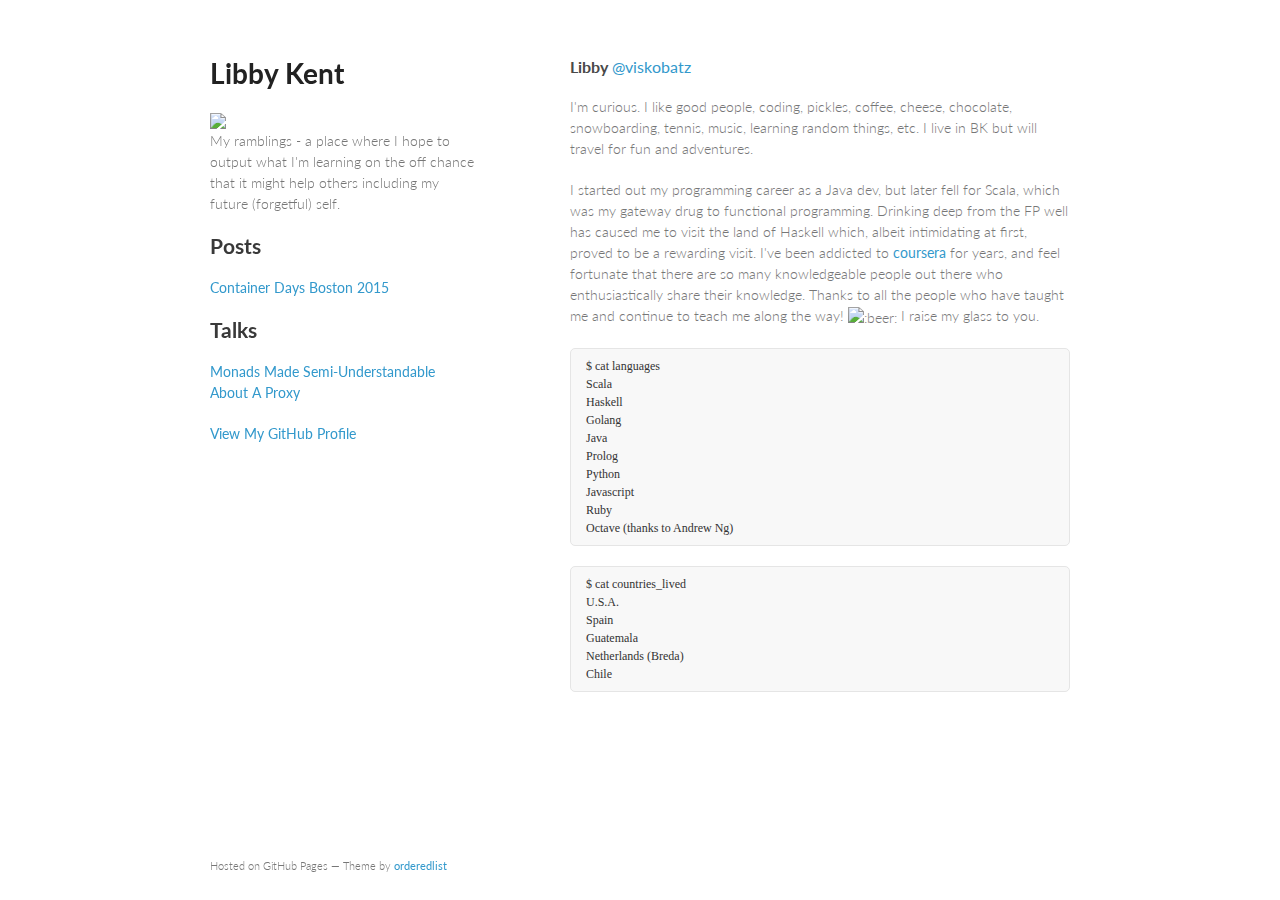
==== commit f851d3da: "taos snowboarding with container days tee." ====
--- a/index.html
+++ b/index.html
@@ -16,6 +16,7 @@
     <div class="wrapper">
       <header>
         <h1>Libby Kent</h1>
+        <img align="absmiddle" src="images/taos_container_days.jpg"/>
         <p>My ramblings - a place where I hope to output what I&#39;m learning on the off chance that it might help others including my future (forgetful) self.</p>
 
 		<h2>Posts</h2>
@@ -31,6 +32,8 @@
     <a href="https://youtu.be/DnF4xhPpZO0?list=PLPe406v3i2FxdzPoJ13dybR81oKVzoWe7" id="proxy">
     About A Proxy
     </a>
+    <p/>
+
 		</p></p></p></p>
 		<p class="view"><a href="https://github.com/libby">View My GitHub Profile</a></p>
 
@@ -63,12 +66,13 @@
 Netherlands (Breda)
 Chile
 </code></pre>
-      </section>
+</section>
       <footer>
-        <p><small>Hosted on GitHub Pages &mdash; Theme by <a href="https://github.com/orderedlist">orderedlist</a></small></p>
+        <p><small>Hosted on GitHub Pages &mdash; Theme by <a href="https://github.com/orderedlist">orderedlist</a>
+        </small></p>
       </footer>
-    </div>
-    <script src="javascripts/scale.fix.js"></script>
+</div>
+   <!-- <script src="javascripts/scale.fix.js"></script>-->
     <script>
 	  (function(i,s,o,g,r,a,m){i['GoogleAnalyticsObject']=r;i[r]=i[r]||function(){
 	  (i[r].q=i[r].q||[]).push(arguments)},i[r].l=1*new Date();a=s.createElement(o),
--- a/stylesheets/styles.css
+++ b/stylesheets/styles.css
@@ -93,6 +93,10 @@
 
 img {
   max-width:100%;
+}
+
+img {
+    image-orientation: from-image;
 }
 
 header {
@@ -180,7 +184,7 @@
   width:270px;
   float:left;
   position:fixed;
-  bottom:50px;
+  bottom:5px;
 }
 
 @media print, screen and (max-width: 960px) {
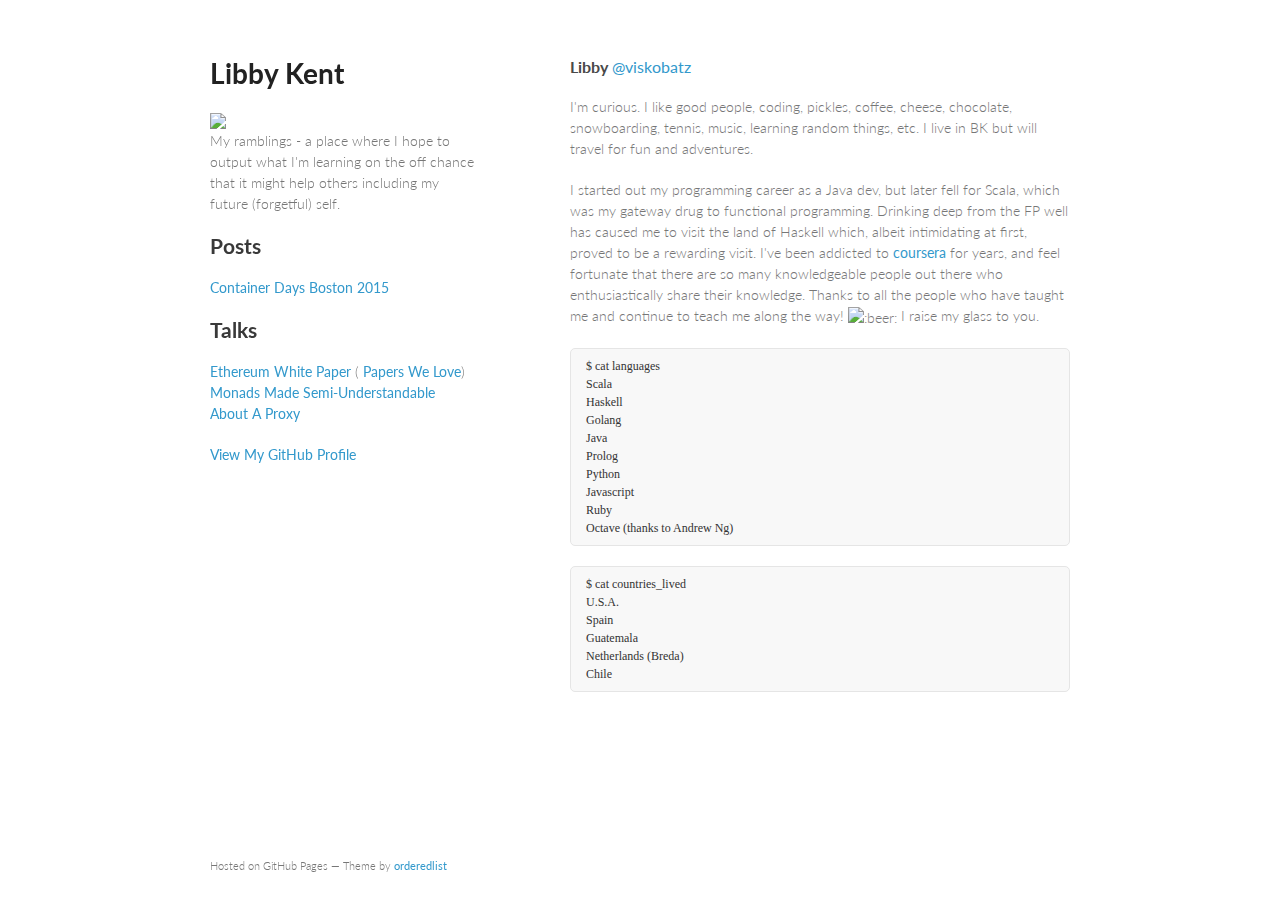
==== commit 20edbac3: "Adding Ethereum PWL talk link." ====
--- a/index.html
+++ b/index.html
@@ -26,6 +26,9 @@
 		<a href="monads.html" id="monadss">Monads</a> -->
     </p>
     <h2>Talks</h2>
+    <a href="https://www.youtube.com/watch?v=torqO5T4MQw" id="Ethereum White Paper (Papers We Love) Talk">
+    Ethereum White Paper
+    </a> (<a href="https://paperswelove.org/2018/video/libby-kent-ethereum-the-world-computer/"> Papers We Love</a>)<br/>
     <a href="https://www.youtube.com/watch?v=J3Djb1VyzkM" id="monads made semi-understandable">
     Monads Made Semi-Understandable
     </a><br/>
